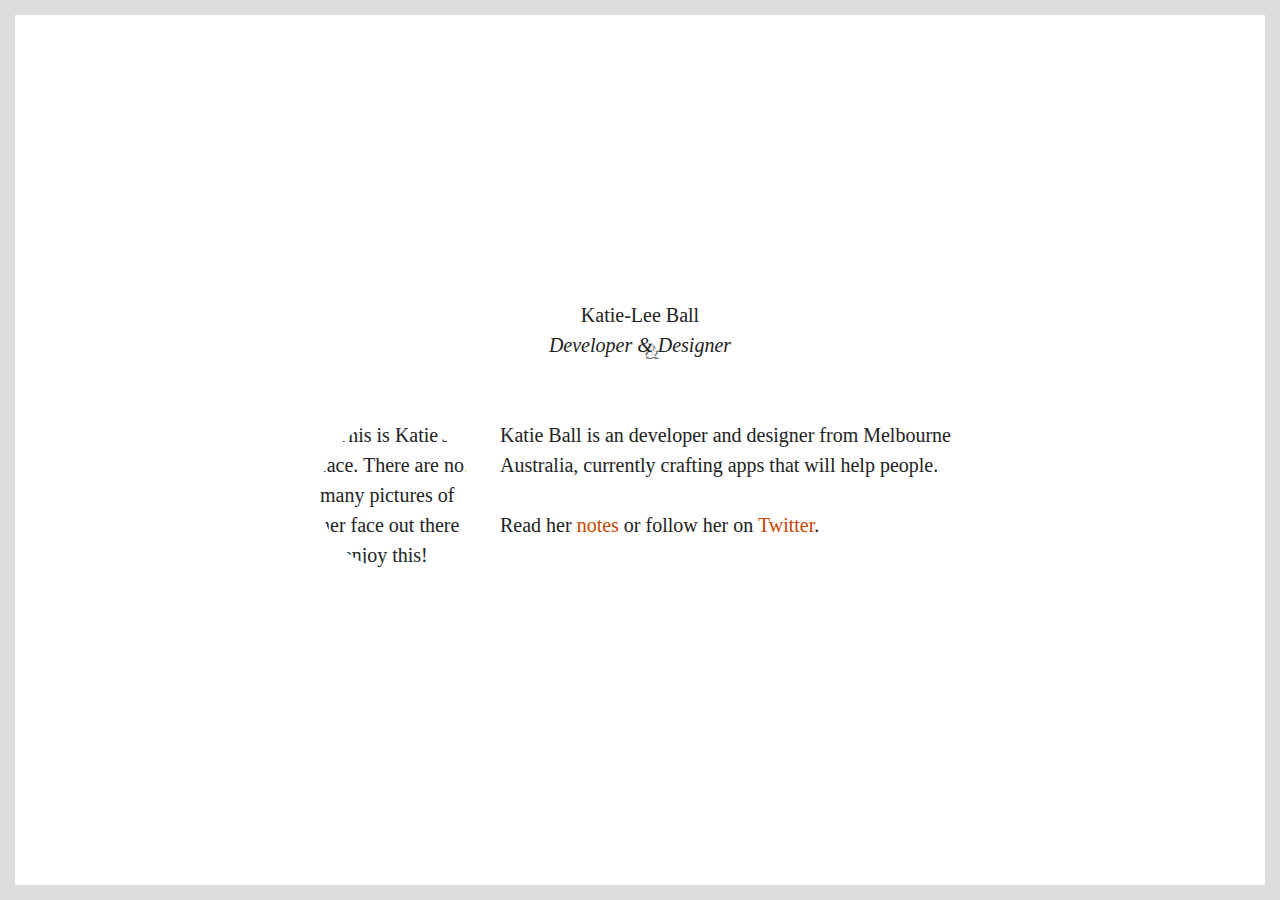
==== index.html @ e5f52650 "Update index.html" ====
<!DOCTYPE html>
<html lang="en">
<head>
<title>Katie Ball | Developer &amp; Designer</title>
<meta charset="utf-8">
<meta name="viewport" content="width=device-width">
<link rel="stylesheet" href="style.css">
<link rel="shortcut icon" href="favicon.png">
</head>
<body>
<div class="container">
<header class="site-header">
<div class="wrap">
<div id="vintage">
<h1 class="site-title">Katie-Lee Ball <em class="site-desc">Developer <span class="amp">&amp;</span> Designer</em></h1>
</div>
</div>
</header>
<div class="content">
<div class="wrap">
<figure class="portrait-container p">
<img class="portrait" src="http://www.gravatar.com/avatar/0bdbc8d51638bf8b2690223facb2b77e.png" width="150" height="150" alt="This is Katie's face. There are not many pictures of her face out there, so enjoy this!">
</figure>
<p class="intro">Katie Ball is an developer and designer from Melbourne <span class="caps">Australia</span>, currently crafting apps that will help people.</p>
<p>Read her <a href="http://katieball.me/zenhabbits">notes</a> or follow her on <a href="http://twitter.com/mektball">Twitter</a>.</p>
</div>
</div>
</div>
</body>
</html>
---- style.css ----
@import url(fonts/fonts.css);

*
{
  -webkit-box-sizing:border-box;
  -moz-box-sizing:border-box;
  box-sizing:border-box;
  position:relative;
  margin:0;
  padding:0;
}

img
{
  max-width:100%;
  height:auto;
}

p,ul,ol,table,hr,.p,h1,h2,.alpha,.beta
{
  margin-bottom:1.5rem;
}

h1,.alpha
{
  font-weight:400;
  font-size:3rem;
  line-height:1;

}

.amp
{
  font-style:italic;
  text-shadow: 5px 5px 0px #eee, 7px 7px 0px #707070;
}

a
{
  color:#c40;
  text-decoration:none;
}

a:hover
{
  text-decoration:underline;
}

.wrap
{
  max-width:35rem;
  margin:0 auto;
  padding:1.5rem;
}

html
{
  font:125%/1.5 "Calendas Plus",Georgia,"Times New Roman",serif;
  color:#222;
  -webkit-font-smoothing:antialiased;
  -moz-font-feature-settings:liga,dlig;
  -ms-font-feature-settings:liga,dlig;
  -o-font-feature-settings:liga,dlig;
  font-feature-settings:liga,dlig;
  border:.75em solid #ddd;
  height:100%;
}

body
{
  display:block;
  text-align:center;
  height:100%;
}

body:before
{
  content:'';
  display:inline-block;
  height:100%;
  vertical-align:middle;
  margin-right:-.25em;
}

.container
{
  display:inline-block;
  vertical-align:middle;
  text-align:left;
}

.site-header
{
  -webkit-animation:fade 1s .5s;
  -webkit-animation-fill-mode:both;
}

.site-title
{
  font-size:1rem;
  line-height:1.5;
  margin-bottom:0;
  text-align:center;
}

.site-desc
{
  display:block;
}

.content
{
  -webkit-animation:fade 1s 1.5s;
  -webkit-animation-fill-mode:both;
  background:url(tools.svg) no-repeat center bottom;
  background-size:32px;
  margin-bottom:1.5rem;
}

.portrait-container
{
  width:7.5rem;
  height:7.5rem;
  margin-right:1.5rem;
  border-radius:100%;
  overflow:hidden;
  float:left;
}

.portrait
{
  display:block;
  border-radius:100%;
}

to
{
  opacity:1;
}

h2,.beta,h3,.gamma
{
  font-weight:400;
}

::selection,::-moz-selection
{
  background-color:#e9ecef;
}

@media screen and max-width 760px {
  html
  {
    font-size:112.5%;
    height:auto;
    min-height:100%;
  }
}

@media screen and max-width 35em {
  .portrait-container
  {
    float:none;
    margin:0 auto 1.5rem;
  }
}
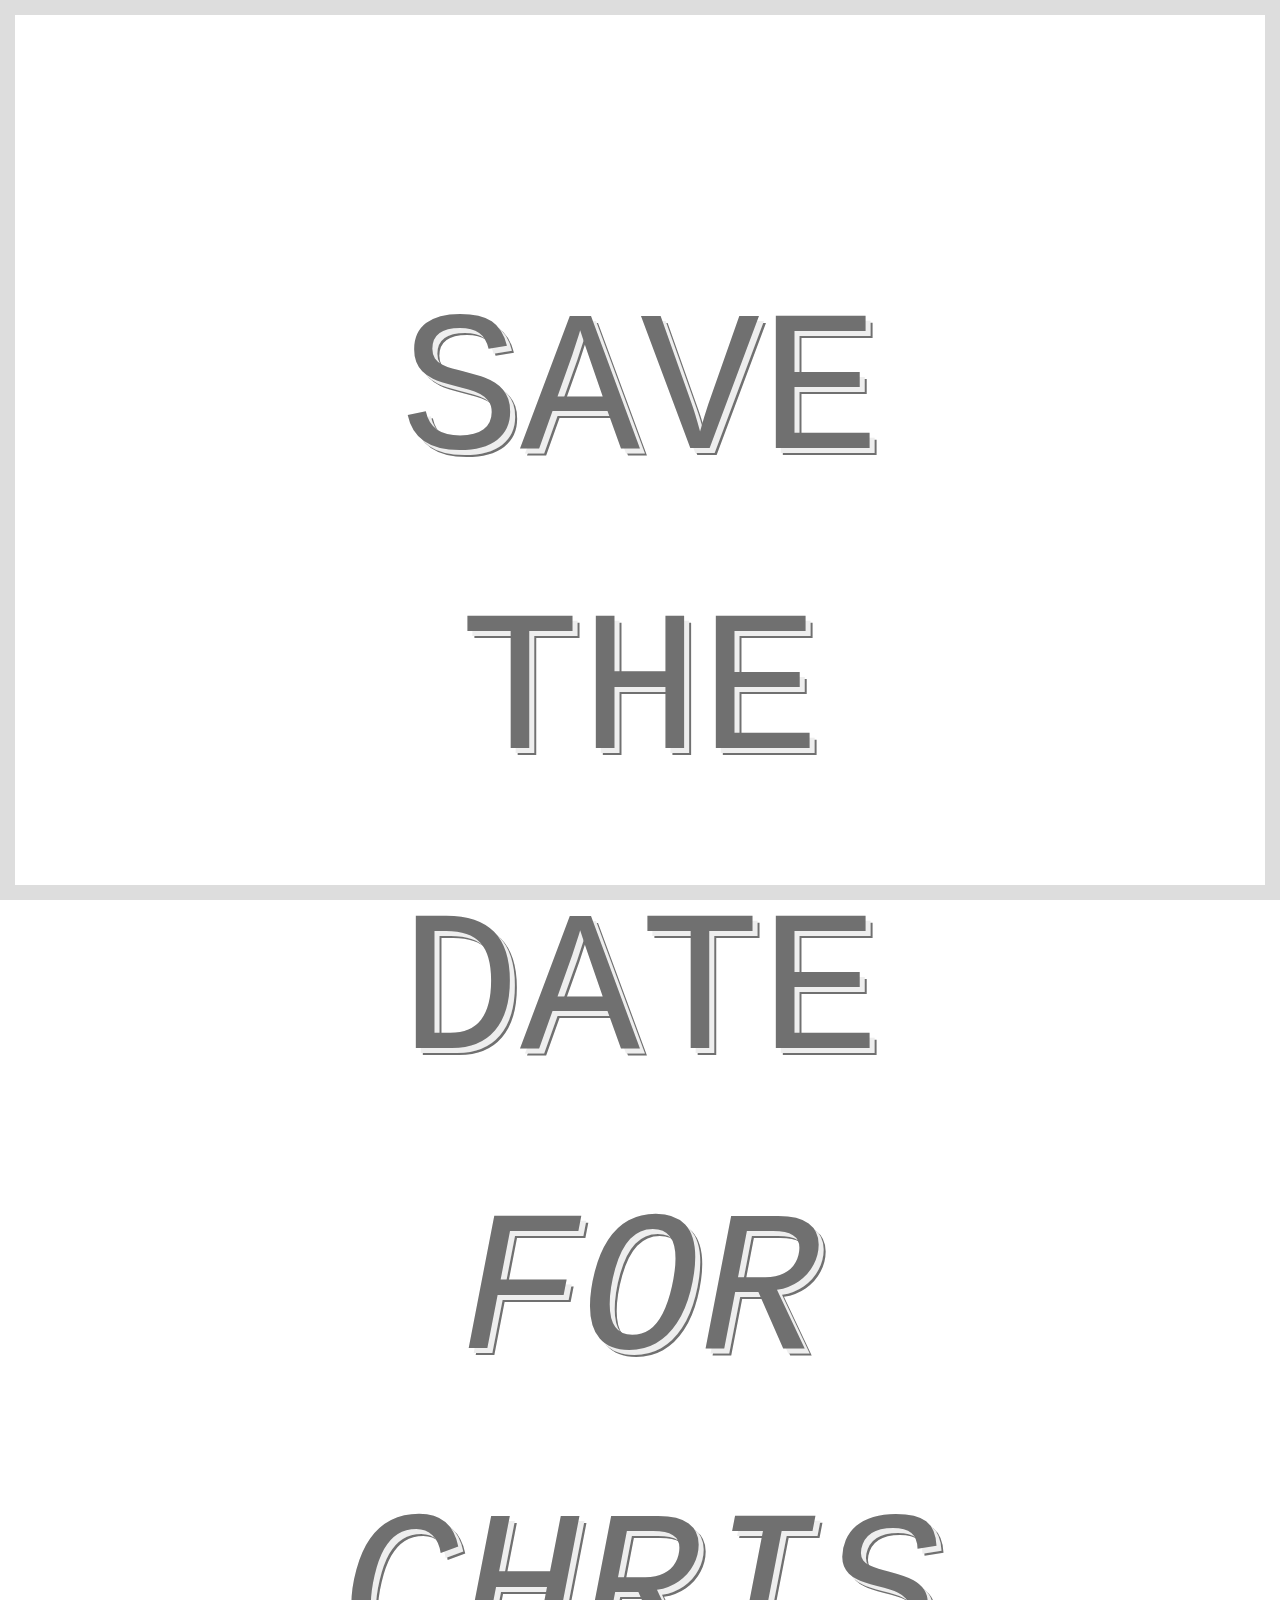
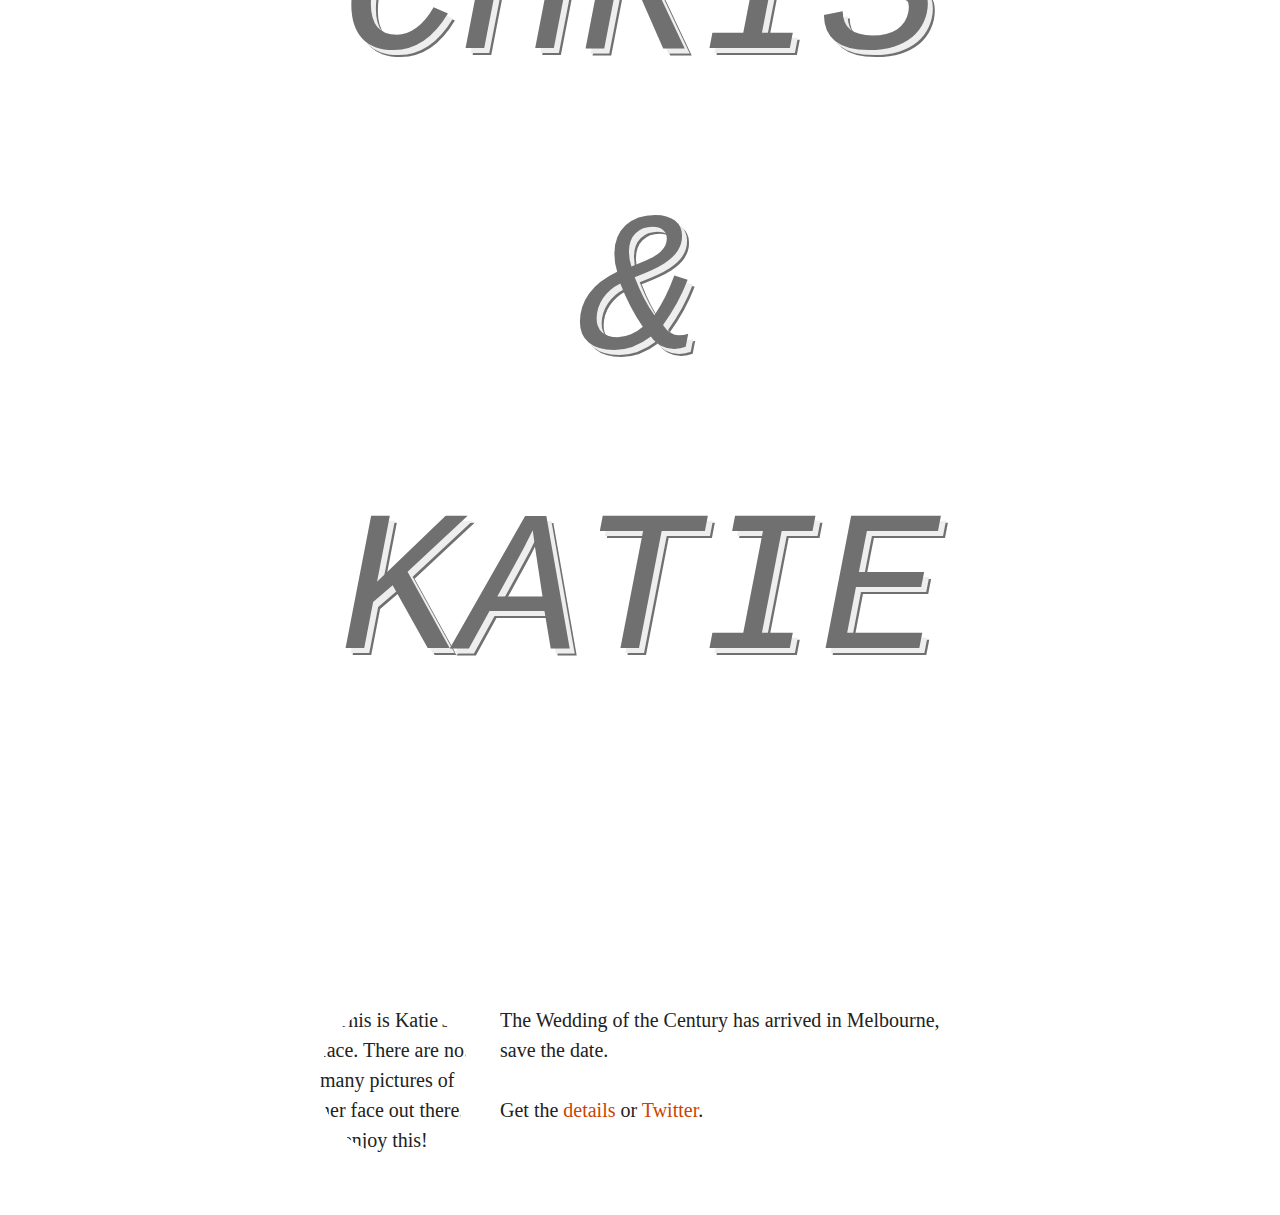
==== commit e3b79734: "Update index.html" ====
--- a/index.html
+++ b/index.html
@@ -5,6 +5,7 @@
 <meta charset="utf-8">
 <meta name="viewport" content="width=device-width">
 <link rel="stylesheet" href="style.css">
+<link rel="stylesheet" href="vintage.css">
 <link rel="shortcut icon" href="favicon.png">
 </head>
 <body>
@@ -12,7 +13,7 @@
 <header class="site-header">
 <div class="wrap">
 <div id="vintage">
-<h1 class="site-title">Katie-Lee Ball <em class="site-desc">Developer <span class="amp">&amp;</span> Designer</em></h1>
+<h1 class="site-title">Save The Date <em class="site-desc"> for </em> <em class="site-desc">Chris  <span class="amp">&amp;</span> Katie</em></h1>
 </div>
 </div>
 </header>
@@ -21,8 +22,8 @@
 <figure class="portrait-container p">
 <img class="portrait" src="http://www.gravatar.com/avatar/0bdbc8d51638bf8b2690223facb2b77e.png" width="150" height="150" alt="This is Katie's face. There are not many pictures of her face out there, so enjoy this!">
 </figure>
-<p class="intro">Katie Ball is an developer and designer from Melbourne <span class="caps">Australia</span>, currently crafting apps that will help people.</p>
-<p>Read her <a href="http://katieball.me/zenhabbits">notes</a> or follow her on <a href="http://twitter.com/mektball">Twitter</a>.</p>
+<p class="intro">The Wedding of the Century has arrived in <span class="caps">Melbourne</span>, save the date.</p>
+<p>Get the <a href="http://katieball.me/the-day/">details</a> or <a href="http://twitter.com/mektball">Twitter</a>.</p>
 </div>
 </div>
 </div>
--- a/vintage.css
+++ b/vintage.css
@@ -0,0 +1,18 @@
+@font-face {
+	font-family: League-Gothic;
+	src: url("League-Gothic.otf") format("opentype");
+}
+
+@font-face {
+	font-family: Museo;
+	src: url("Museo300-Regular.otf") format("opentype");
+}
+
+#vintage h1 {
+	text-align: center;
+	margin: 200px auto;
+	font-family: "League-Gothic", Courier;
+	font-size: 200px; text-transform: uppercase;
+	color: #707070;
+	text-shadow: 5px 5px 0px #eee, 7px 7px 0px #707070;
+}
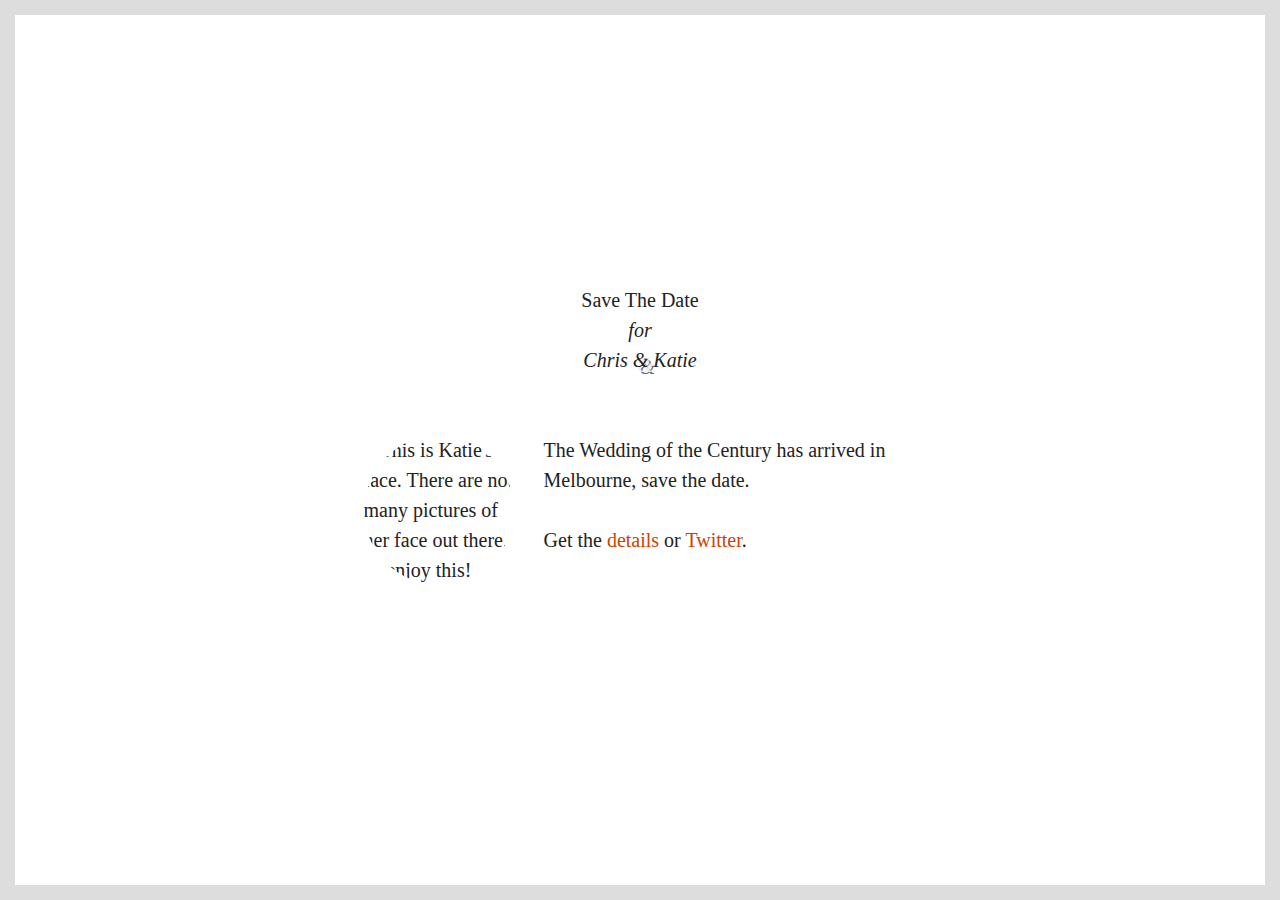
==== commit d1d9c0b8: "Update index.html" ====
--- a/index.html
+++ b/index.html
@@ -1,7 +1,7 @@
 <!DOCTYPE html>
 <html lang="en">
 <head>
-<title>Katie Ball | Developer &amp; Designer</title>
+<title>Save The Date </title>
 <meta charset="utf-8">
 <meta name="viewport" content="width=device-width">
 <link rel="stylesheet" href="style.css">
@@ -12,9 +12,8 @@
 <div class="container">
 <header class="site-header">
 <div class="wrap">
-<div id="vintage">
-<h1 class="site-title">Save The Date <em class="site-desc"> for </em> <em class="site-desc">Chris  <span class="amp">&amp;</span> Katie</em></h1>
-</div>
+
+<h1 id="vintage" class="site-title">Save The Date <em class="site-desc"> for </em> <em class="site-desc">Chris  <span class="amp">&amp;</span> Katie</em></h1>
 </div>
 </header>
 <div class="content">
@@ -22,7 +21,7 @@
 <figure class="portrait-container p">
 <img class="portrait" src="http://www.gravatar.com/avatar/0bdbc8d51638bf8b2690223facb2b77e.png" width="150" height="150" alt="This is Katie's face. There are not many pictures of her face out there, so enjoy this!">
 </figure>
-<p class="intro">The Wedding of the Century has arrived in <span class="caps">Melbourne</span>, save the date.</p>
+<p class="intro"> The Wedding of the Century has arrived in <span class="caps">Melbourne</span>, save the date.</p>
 <p>Get the <a href="http://katieball.me/the-day/">details</a> or <a href="http://twitter.com/mektball">Twitter</a>.</p>
 </div>
 </div>
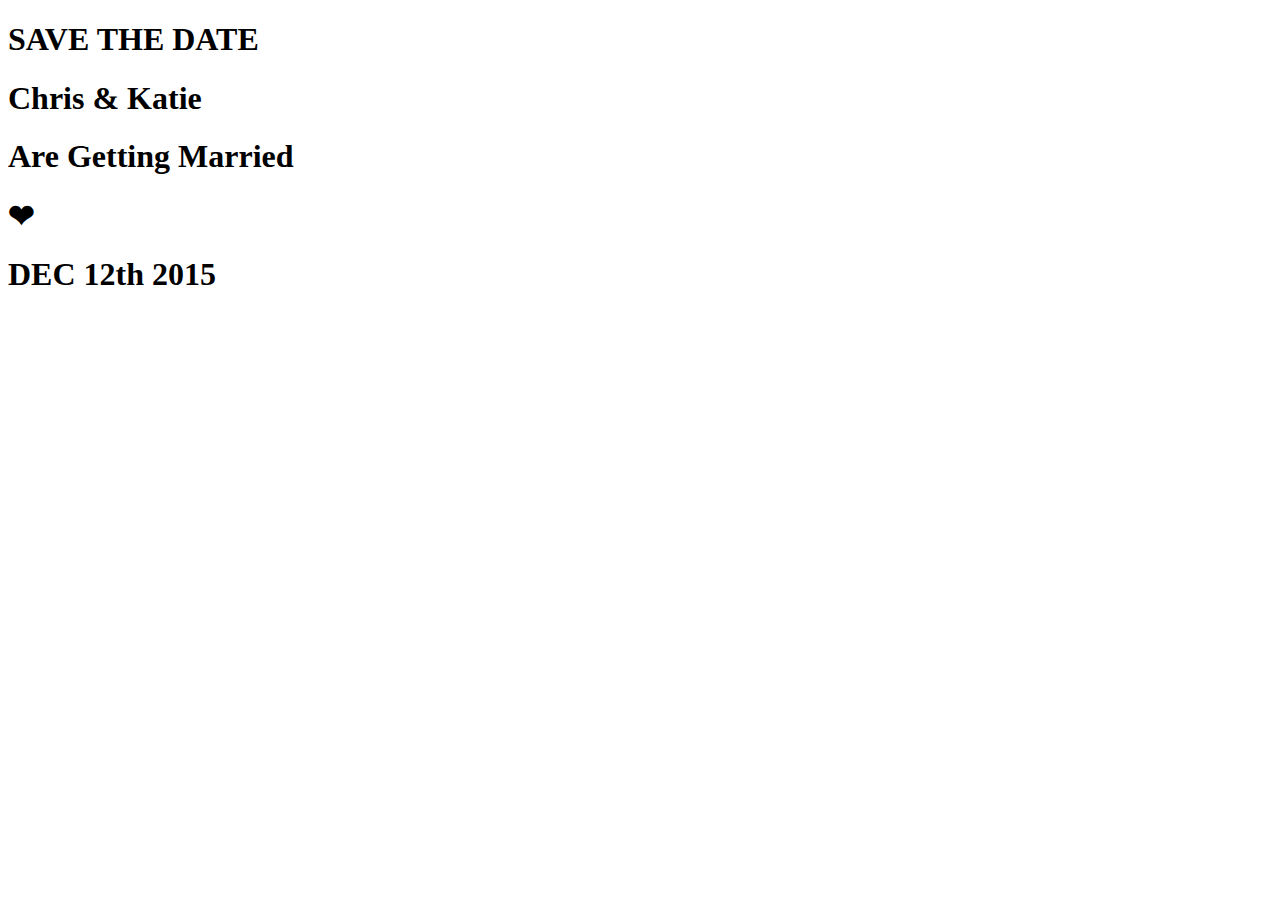
==== commit f88d3a6d: "Update index.html" ====
--- a/index.html
+++ b/index.html
@@ -1,30 +1,35 @@
-<!DOCTYPE html>
-<html lang="en">
+<!DOCTYPE html PUBLIC "-//W3C//DTD XHTML 1.0 Strict//EN" "http://www.w3.org/TR/xhtml1/DTD/xhtml1-strict.dtd">
+<html xmlns="http://www.w3.org/1999/xhtml">
 <head>
-<title>Save The Date </title>
-<meta charset="utf-8">
-<meta name="viewport" content="width=device-width">
-<link rel="stylesheet" href="style.css">
-<link rel="stylesheet" href="vintage.css">
-<link rel="shortcut icon" href="favicon.png">
+<meta http-equiv="Content-Type" content="text/html; charset=UTF-8" />
+<title>Save the Date</title>
+
+<link href="type-all.css" rel="stylesheet" type="text/css" media="screen" />
 </head>
+
 <body>
-<div class="container">
-<header class="site-header">
-<div class="wrap">
 
-<h1 id="vintage" class="site-title">Save The Date <em class="site-desc"> for </em> <em class="site-desc">Chris  <span class="amp">&amp;</span> Katie</em></h1>
+<div id="vintage">
+   <h1>SAVE THE DATE</h1>
 </div>
-</header>
-<div class="content">
-<div class="wrap">
-<figure class="portrait-container p">
-<img class="portrait" src="http://www.gravatar.com/avatar/0bdbc8d51638bf8b2690223facb2b77e.png" width="150" height="150" alt="This is Katie's face. There are not many pictures of her face out there, so enjoy this!">
-</figure>
-<p class="intro"> The Wedding of the Century has arrived in <span class="caps">Melbourne</span>, save the date.</p>
-<p>Get the <a href="http://katieball.me/the-day/">details</a> or <a href="http://twitter.com/mektball">Twitter</a>.</p>
+
+<div id="inset">
+   <h1>Chris &amp; Katie</h1>
 </div>
+
+<div id="vintage">
+   <h1>Are Getting Married</h1>
 </div>
+
+<div id="inset">
+   <h1>&#10084;
+</h1>
 </div>
+
+<div id="vintage">
+   <h1>DEC 12th 2015</h1>
+</div>
+
 </body>
 </html>
+
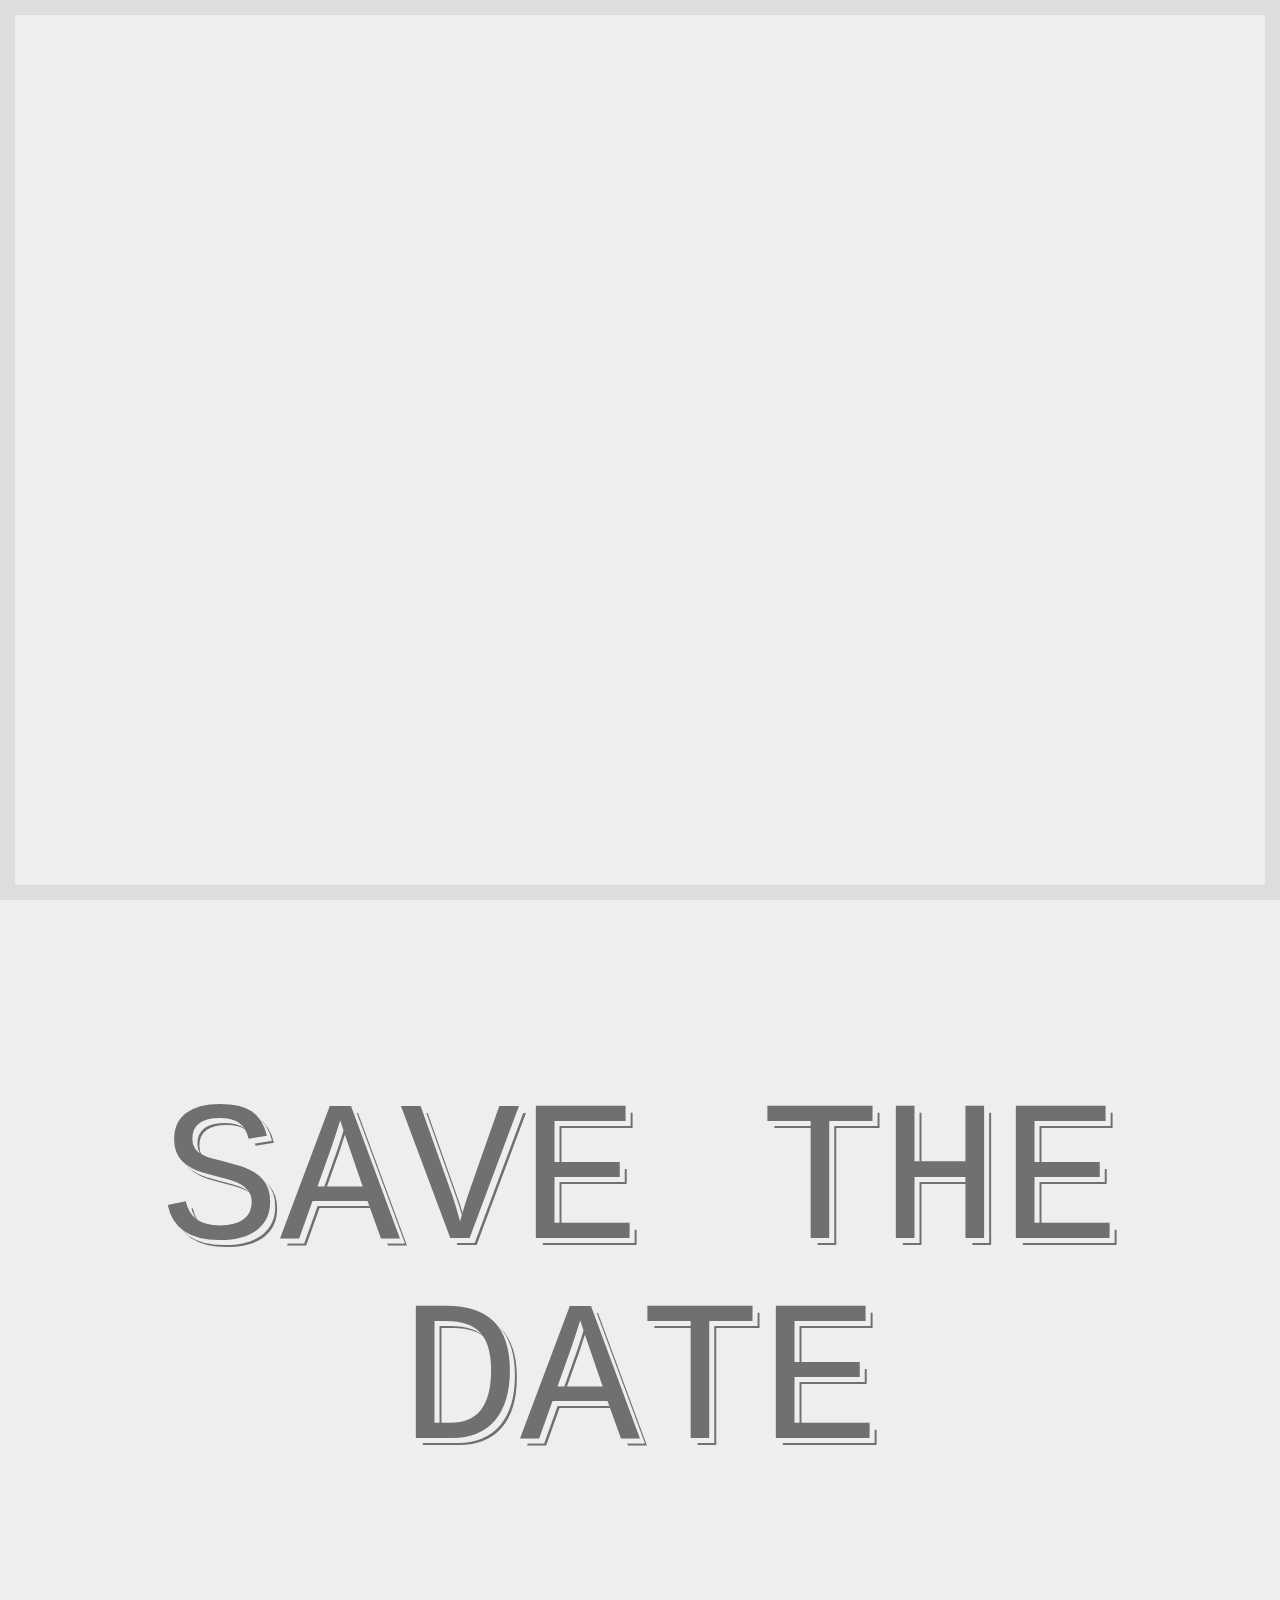
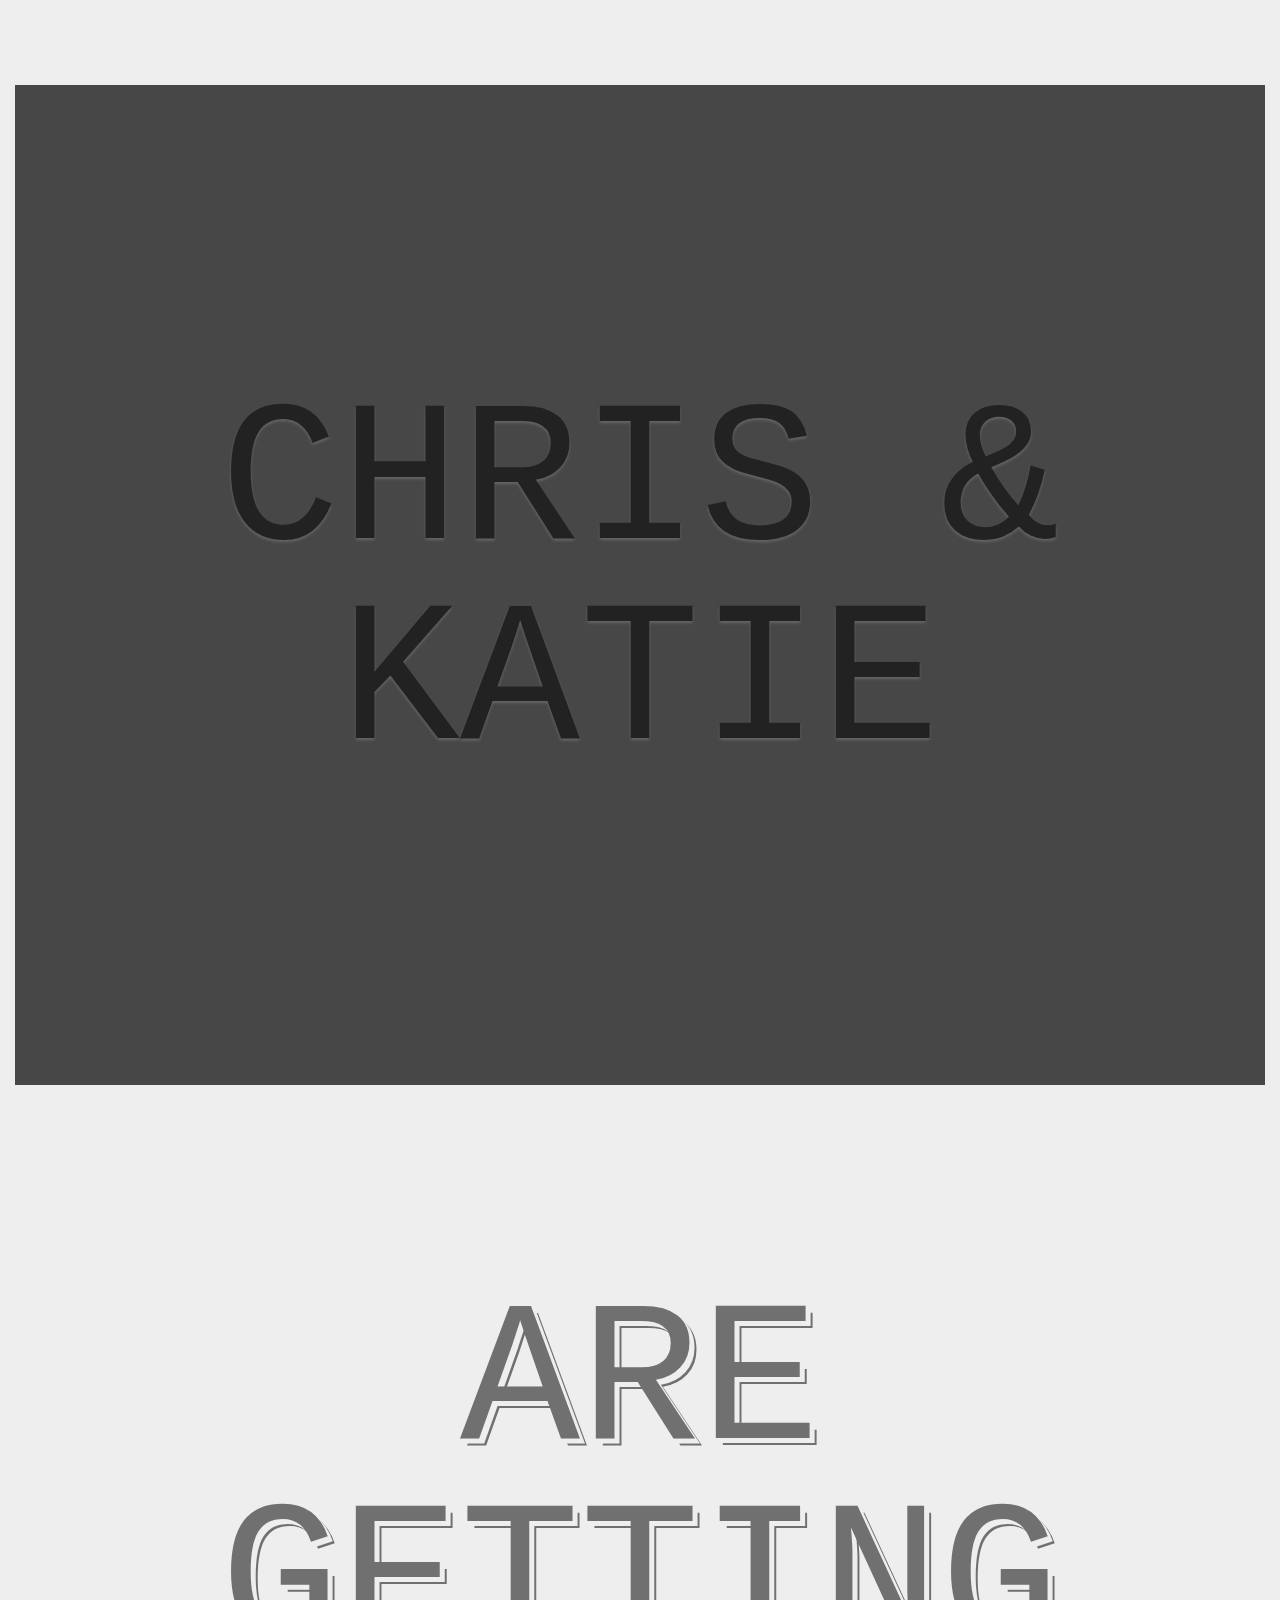
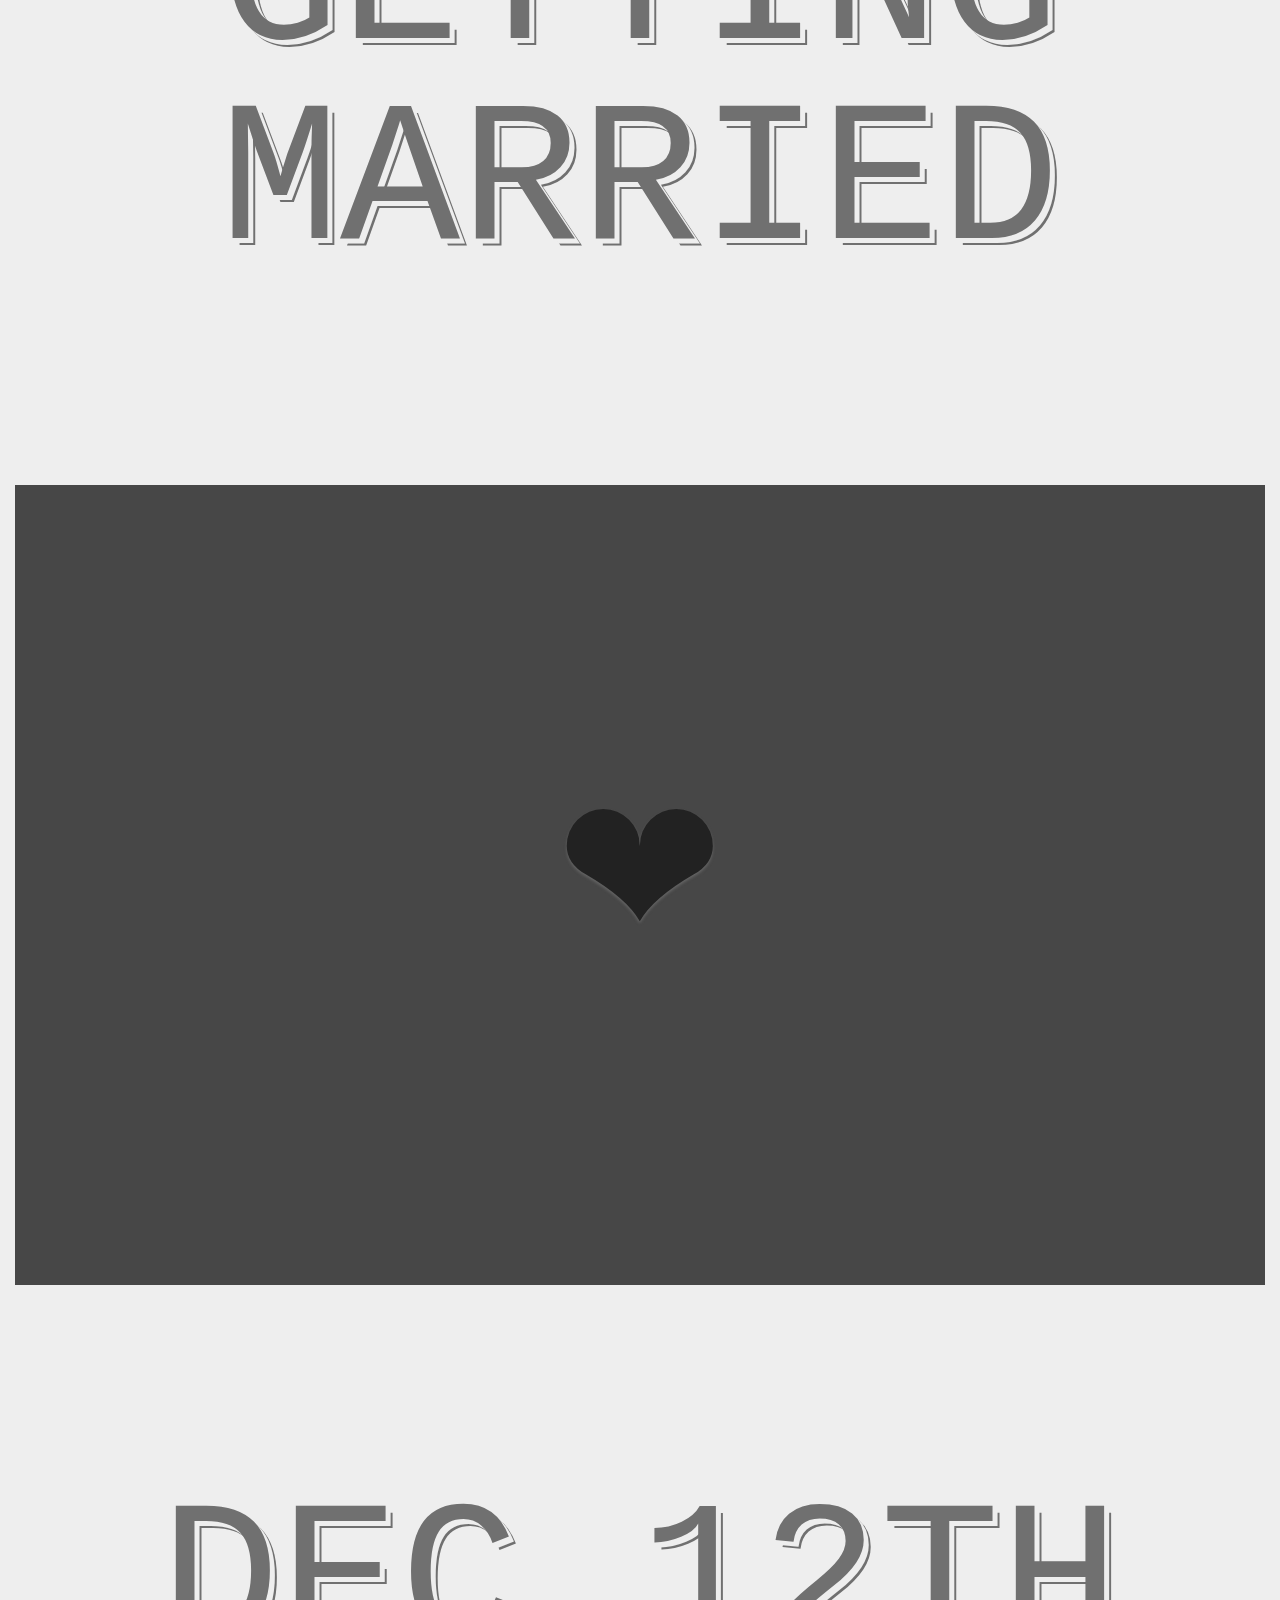
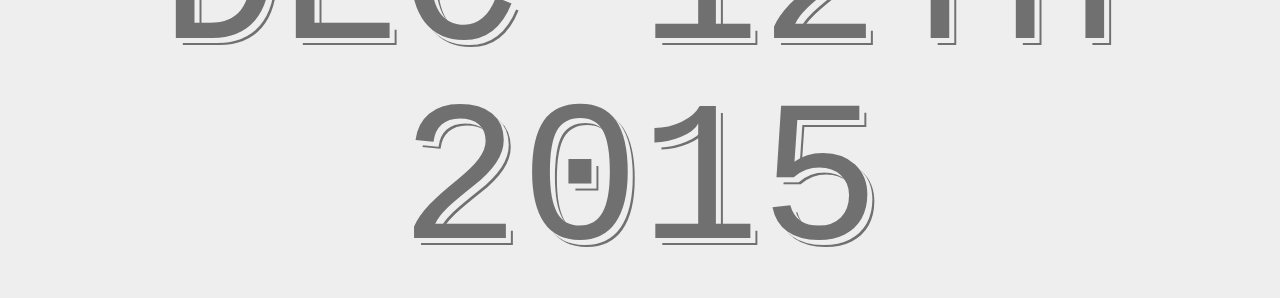
==== commit 279e48ee: "Update and rename type-sets.html to index.html" ====
--- a/index.html
+++ b/index.html
@@ -2,9 +2,11 @@
 <html xmlns="http://www.w3.org/1999/xhtml">
 <head>
 <meta http-equiv="Content-Type" content="text/html; charset=UTF-8" />
-<title>Save the Date</title>
+<title>Cool Text Effects Using CSS Text-Shadow</title>
 
-<link href="type-all.css" rel="stylesheet" type="text/css" media="screen" />
+<link href="style.css" rel="stylesheet" type="text/css" media="screen" />
+<link href="text-all.css" rel="stylesheet" type="text/css" media="screen" />
+
 </head>
 
 <body>
@@ -30,6 +32,6 @@
    <h1>DEC 12th 2015</h1>
 </div>
 
+
 </body>
 </html>
-
--- a/style.css
+++ b/style.css
@@ -0,0 +1,213 @@
+@import url(fonts/fonts.css);
+
+*
+{
+  -webkit-box-sizing:border-box;
+  -moz-box-sizing:border-box;
+  box-sizing:border-box;
+  position:relative;
+  margin:0;
+  padding:0;
+}
+
+img
+{
+  max-width:100%;
+  height:auto;
+}
+
+p,ul,ol,table,hr,.p,h1,h2,.alpha,.beta
+{
+  margin-bottom:1.5rem;
+}
+
+h1,.alpha
+{
+  font-weight:400;
+  font-size:3rem;
+  line-height:1;
+
+}
+
+.amp
+{
+  font-style:italic;
+}
+
+a
+{
+  color:#c40;
+  text-decoration:none;
+}
+
+a:hover
+{
+  text-decoration:underline;
+}
+
+.wrap
+{
+  max-width:35rem;
+  margin:0 auto;
+  padding:1.5rem;
+}
+
+html
+{
+  font:125%/1.5 "Calendas Plus",Georgia,"Times New Roman",serif;
+  color:#222;
+  -webkit-font-smoothing:antialiased;
+  -moz-font-feature-settings:liga,dlig;
+  -ms-font-feature-settings:liga,dlig;
+  -o-font-feature-settings:liga,dlig;
+  font-feature-settings:liga,dlig;
+  border:.75em solid #ddd;
+  height:100%;
+}
+
+body
+{
+  display:block;
+  text-align:center;
+  height:100%;
+}
+
+body:before
+{
+  content:'';
+  display:inline-block;
+  height:100%;
+  vertical-align:middle;
+  margin-right:-.25em;
+}
+
+.container
+{
+  display:inline-block;
+  vertical-align:middle;
+  text-align:left;
+}
+
+.site-header
+{
+  -webkit-animation:fade 1s .5s;
+  -webkit-animation-fill-mode:both;
+}
+
+.site-title
+{
+  font-size:1rem;
+  line-height:1.5;
+  margin-bottom:0;
+  text-align:center;
+}
+
+.site-desc
+{
+  display:block;
+}
+
+.content
+{
+  -webkit-animation:fade 1s 1.5s;
+  -webkit-animation-fill-mode:both;
+  background:url(tools.svg) no-repeat center bottom;
+  background-size:32px;
+  margin-bottom:1.5rem;
+}
+
+.portrait-container
+{
+  width:7.5rem;
+  height:7.5rem;
+  margin-right:1.5rem;
+  border-radius:100%;
+  overflow:hidden;
+  float:left;
+}
+
+.portrait
+{
+  display:block;
+  border-radius:100%;
+}
+
+to
+{
+  opacity:1;
+}
+
+h2,.beta,h3,.gamma
+{
+  font-weight:400;
+}
+
+::selection,::-moz-selection
+{
+  background-color:#e9ecef;
+}
+
+@media screen and max-width 760px {
+  html
+  {
+    font-size:112.5%;
+    height:auto;
+    min-height:100%;
+  }
+}
+
+@media screen and max-width 35em {
+  .portrait-container
+  {
+    float:none;
+    margin:0 auto 1.5rem;
+  }
+
+body, div, h1, h2, h3, h4, h5, h6, p, ul, ol, li, dl, dt, dd, img, form, fieldset, blockquote {
+
+	margin: 0; padding: 0; border: 0;
+
+}
+
+ 
+
+body {
+
+	background: #eee;
+
+}
+
+ 
+
+@font-face {
+
+	font-family: League-Gothic;
+
+	src: url("League-Gothic.otf") format("opentype");
+
+}
+
+ 
+
+@font-face {
+
+	font-family: Museo;
+
+	src: url("Museo300-Regular.otf") format("opentype");
+
+}
+
+ 
+
+
+}
+
+h1 {
+	text-align: center;
+	margin: 200px auto;
+	font-family: "League-Gothic", Courier;
+	font-size: 200px; text-transform: uppercase;
+	color: #707070;
+	text-shadow: 5px 5px 0px #eee, 7px 7px 0px #707070;
+}
+
--- a/text-all.css
+++ b/text-all.css
@@ -0,0 +1,105 @@
+body, div, h1, h2, h3, h4, h5, h6, p, ul, ol, li, dl, dt, dd, img, form, fieldset, blockquote {
+	margin: 0; padding: 0; border: 0;
+}
+
+body {
+	background: #eee;
+}
+
+@font-face {
+	font-family: League-Gothic;
+	src: url("League-Gothic.otf") format("opentype");
+}
+
+@font-face {
+	font-family: Museo;
+	src: url("Museo300-Regular.otf") format("opentype");
+}
+
+
+
+
+#vintage h1 {
+	text-align: center;
+	margin: 200px auto;
+	font-family: "League-Gothic", Courier;
+	font-size: 200px; text-transform: uppercase;
+	color: #707070;
+	text-shadow: 5px 5px 0px #eee, 7px 7px 0px #707070;
+}
+
+#neon {
+ padding: 100px; background: #000;
+}
+
+#neon h1 {
+	text-align: center;
+	margin: 200px auto;
+	font-family: "Museo";
+	font-size: 200px; text-transform: uppercase;
+	color: #fff;
+	text-shadow: 0 0 10px #fff, 0 0 20px #fff, 0 0 30px #fff, 0 0 40px #ff00de, 0 0 70px #ff00de, 0 0 80px #ff00de, 0 0 100px #ff00de, 0 0 150px #ff00de;
+}
+
+
+
+#inset {
+	padding: 100px; background: #474747;
+}
+
+#inset h1 {
+	text-align: center;
+	margin: 200px auto;
+	font-family: "League-Gothic", Courier;
+	font-size: 200px; text-transform: uppercase;
+	color: #222;
+	text-shadow: 0px 2px 3px #666;
+
+}
+
+
+#anaglyphic {
+	padding: 100px; background: #fff;
+}
+
+#anaglyphic h1 {
+	text-align: center;
+	margin: 200px auto;
+	font-family: "League-Gothic", Courier;
+	font-size: 200px; text-transform: uppercase;
+	color: rgba(0,168,255,0.5);
+	text-shadow: 8px 8px 0 rgba(255,0,180,0.5);
+
+}
+
+
+#fire {
+	padding: 100px; background: #000;
+}
+
+#fire h1 {
+	text-align: center;
+	margin: 200px auto;
+	font-family: "League-Gothic", Courier;
+	font-size: 200px; text-transform: uppercase;
+	color: #fff;
+	text-shadow: 0 0 20px #fefcc9, 10px -10px 30px #feec85, -20px -20px 40px #ffae34, 20px -40px 50px #ec760c, -20px -60px 60px #cd4606, 0 -80px 70px #973716, 10px -90px 80px #451b0e;
+
+}
+
+
+#boardgame {
+	padding: 100px; background: #eee;
+}
+
+#boardgame h1 {
+	text-align: center;
+	margin: 200px auto;
+	font-family: "League-Gothic", Courier;
+	font-size: 200px; text-transform: uppercase;
+	color: #fff;
+	text-shadow: 10px 10px 0 #ffd217, 20px 20px 0 #5ac7ff, 30px 30px 0 #ffd217, 40px 40px 0 #5ac7ff;
+
+}
+
+
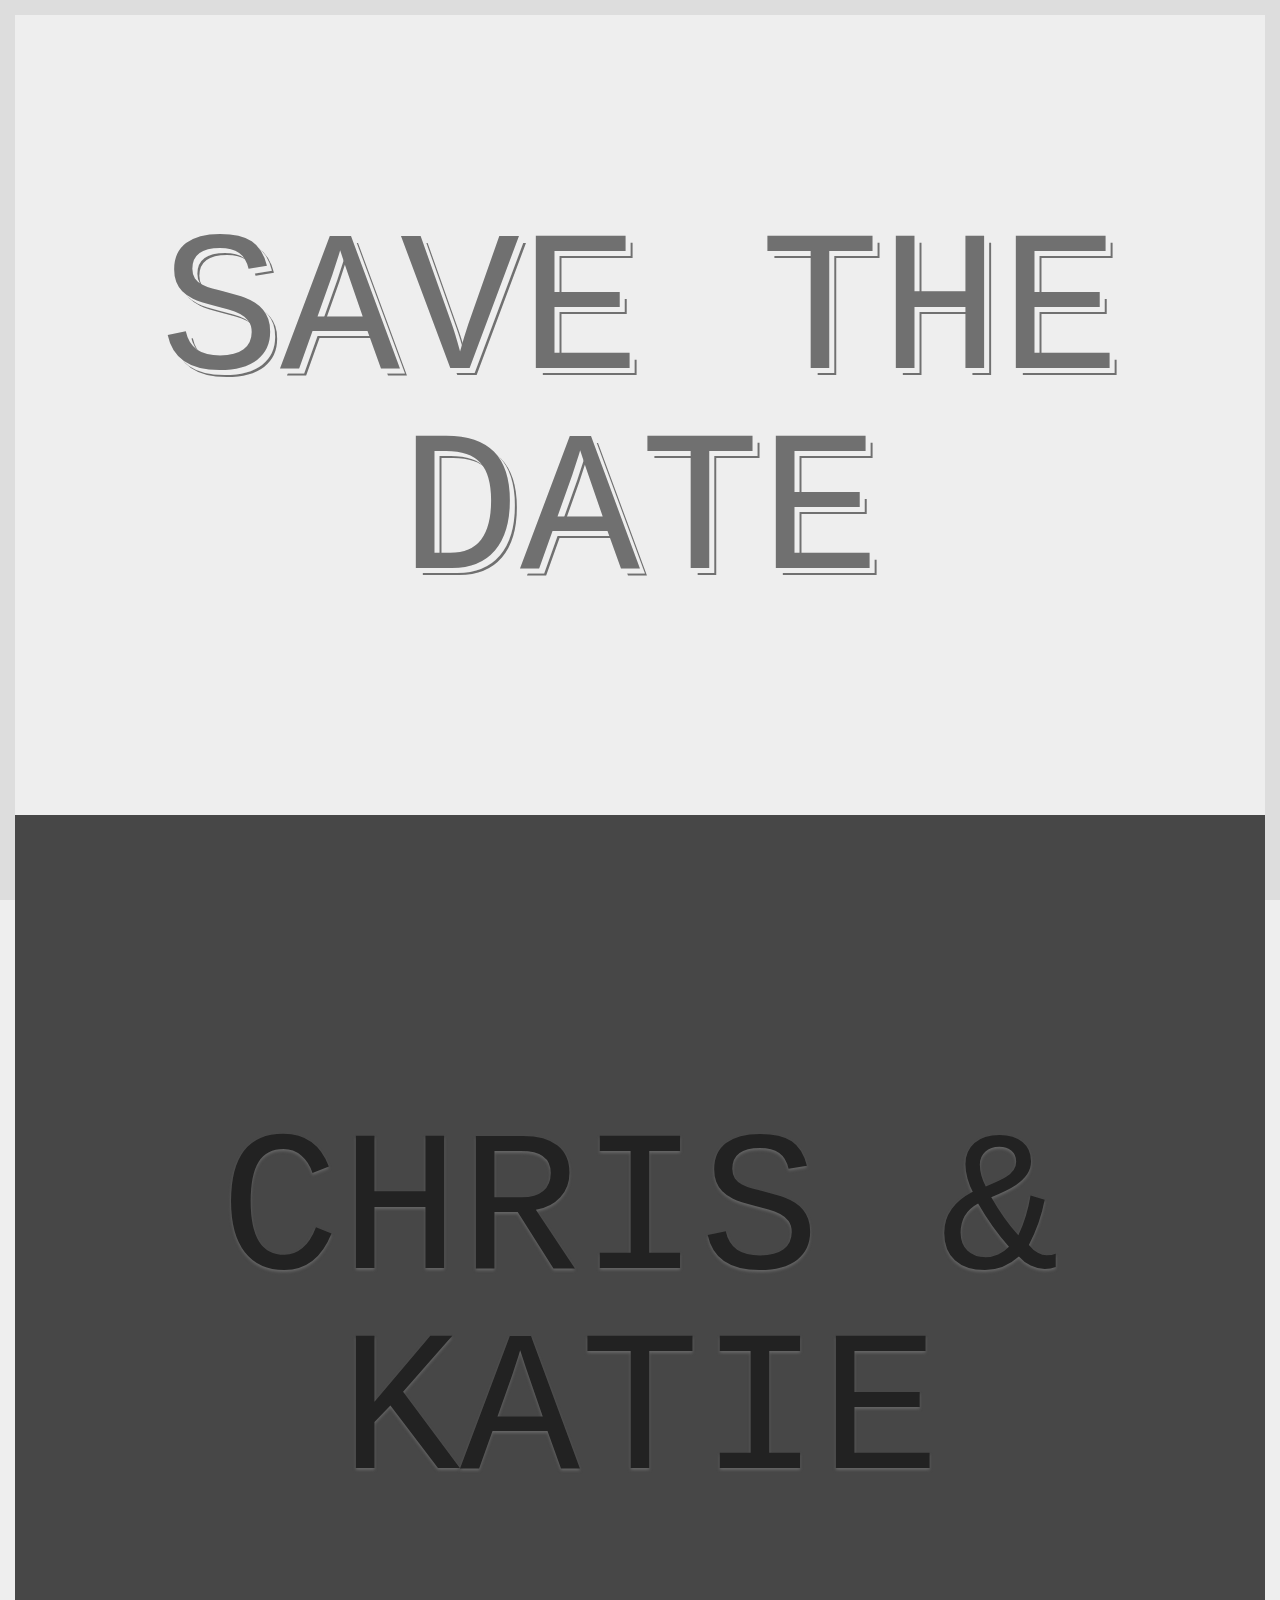
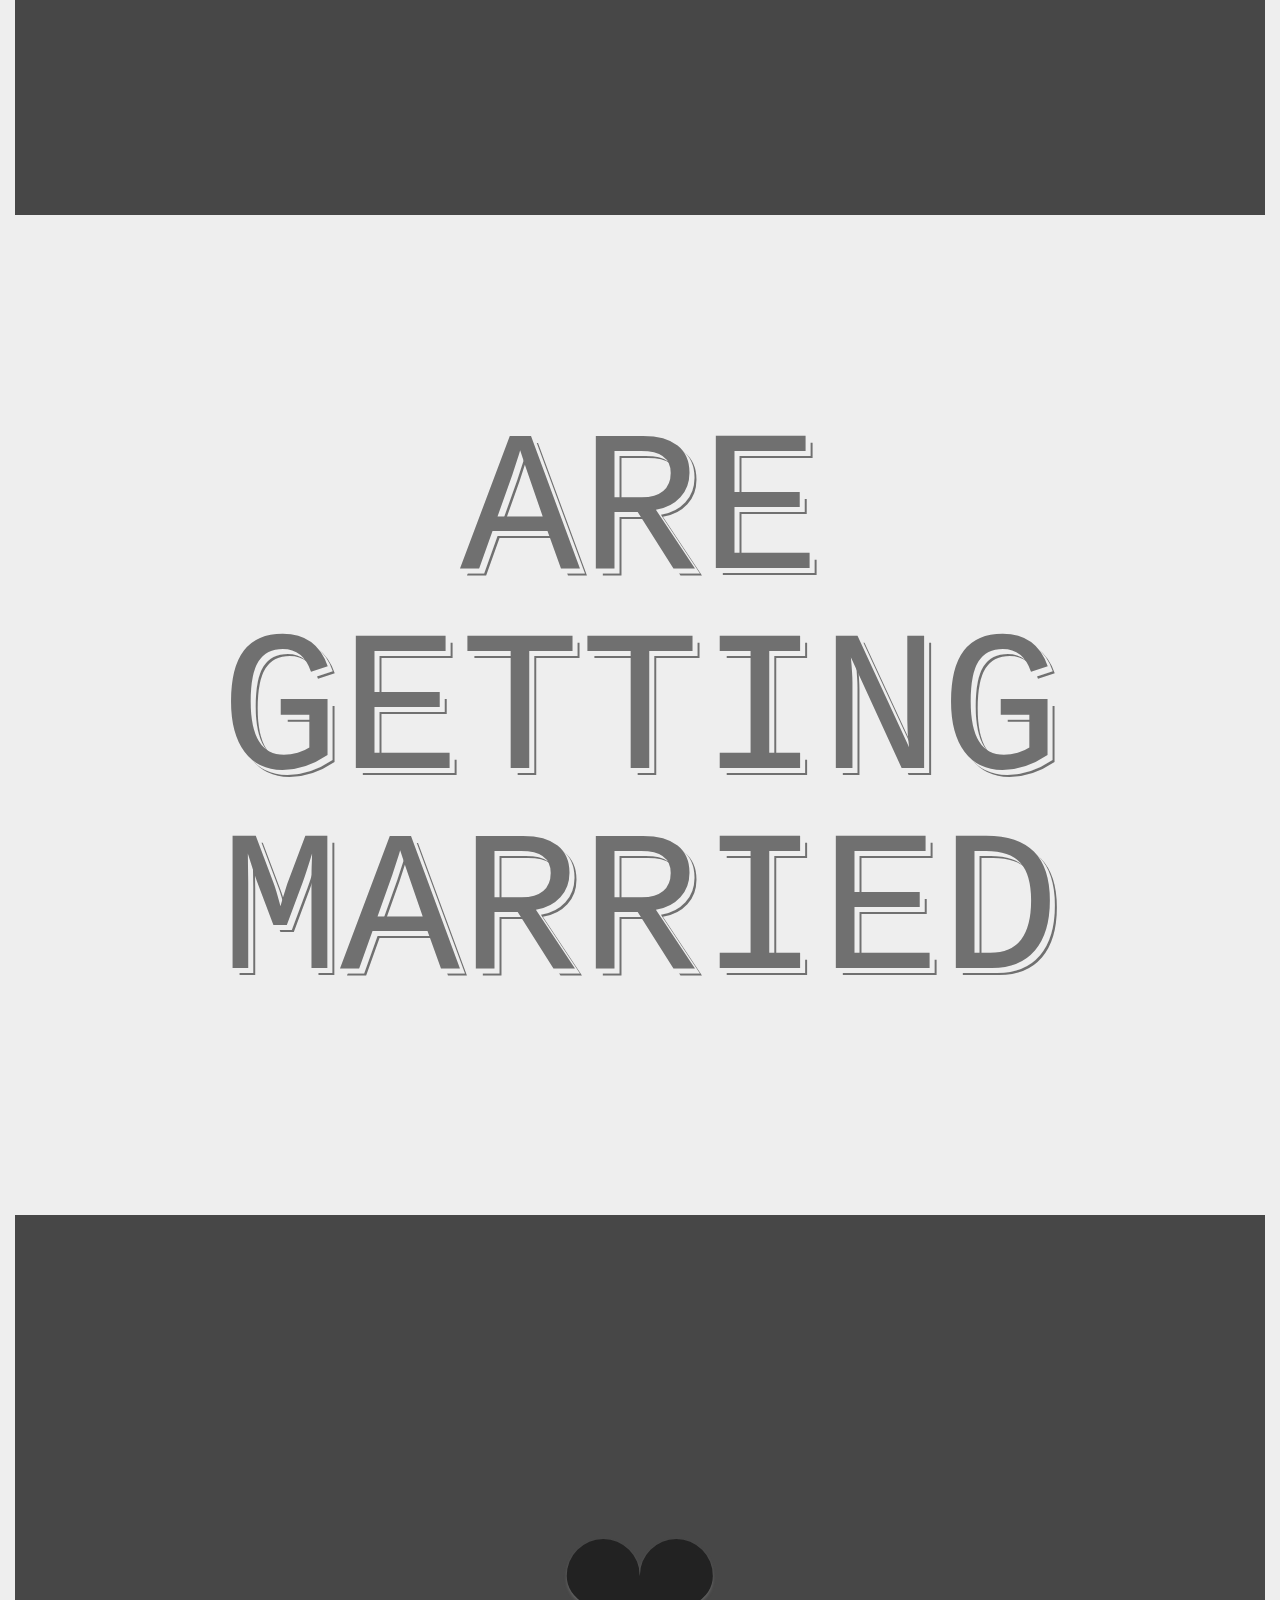
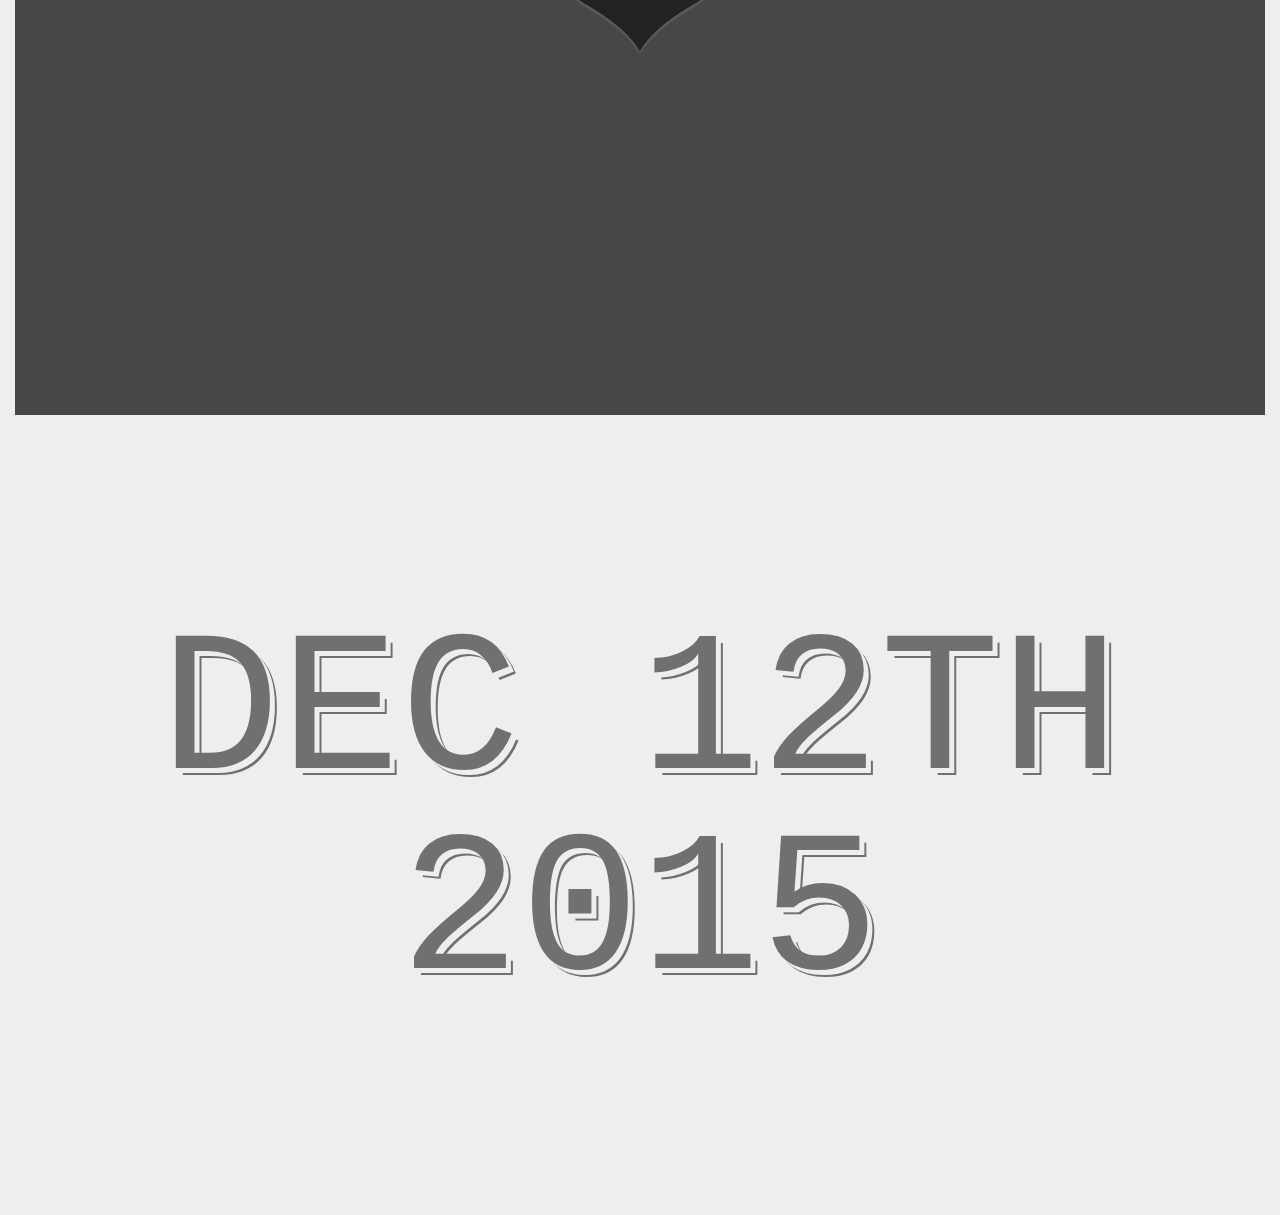
==== commit 4bce3f6f: "Update index.html" ====
--- a/index.html
+++ b/index.html
@@ -2,6 +2,7 @@
 <html xmlns="http://www.w3.org/1999/xhtml">
 <head>
 <meta http-equiv="Content-Type" content="text/html; charset=UTF-8" />
+
 <title>Cool Text Effects Using CSS Text-Shadow</title>
 
 <link href="style.css" rel="stylesheet" type="text/css" media="screen" />
@@ -10,6 +11,9 @@
 </head>
 
 <body>
+
+<div class="container">
+<div class="content">
 
 <div id="vintage">
    <h1>SAVE THE DATE</h1>
@@ -31,7 +35,10 @@
 <div id="vintage">
    <h1>DEC 12th 2015</h1>
 </div>
+</div>
 
+
+</div>
 
 </body>
 </html>
